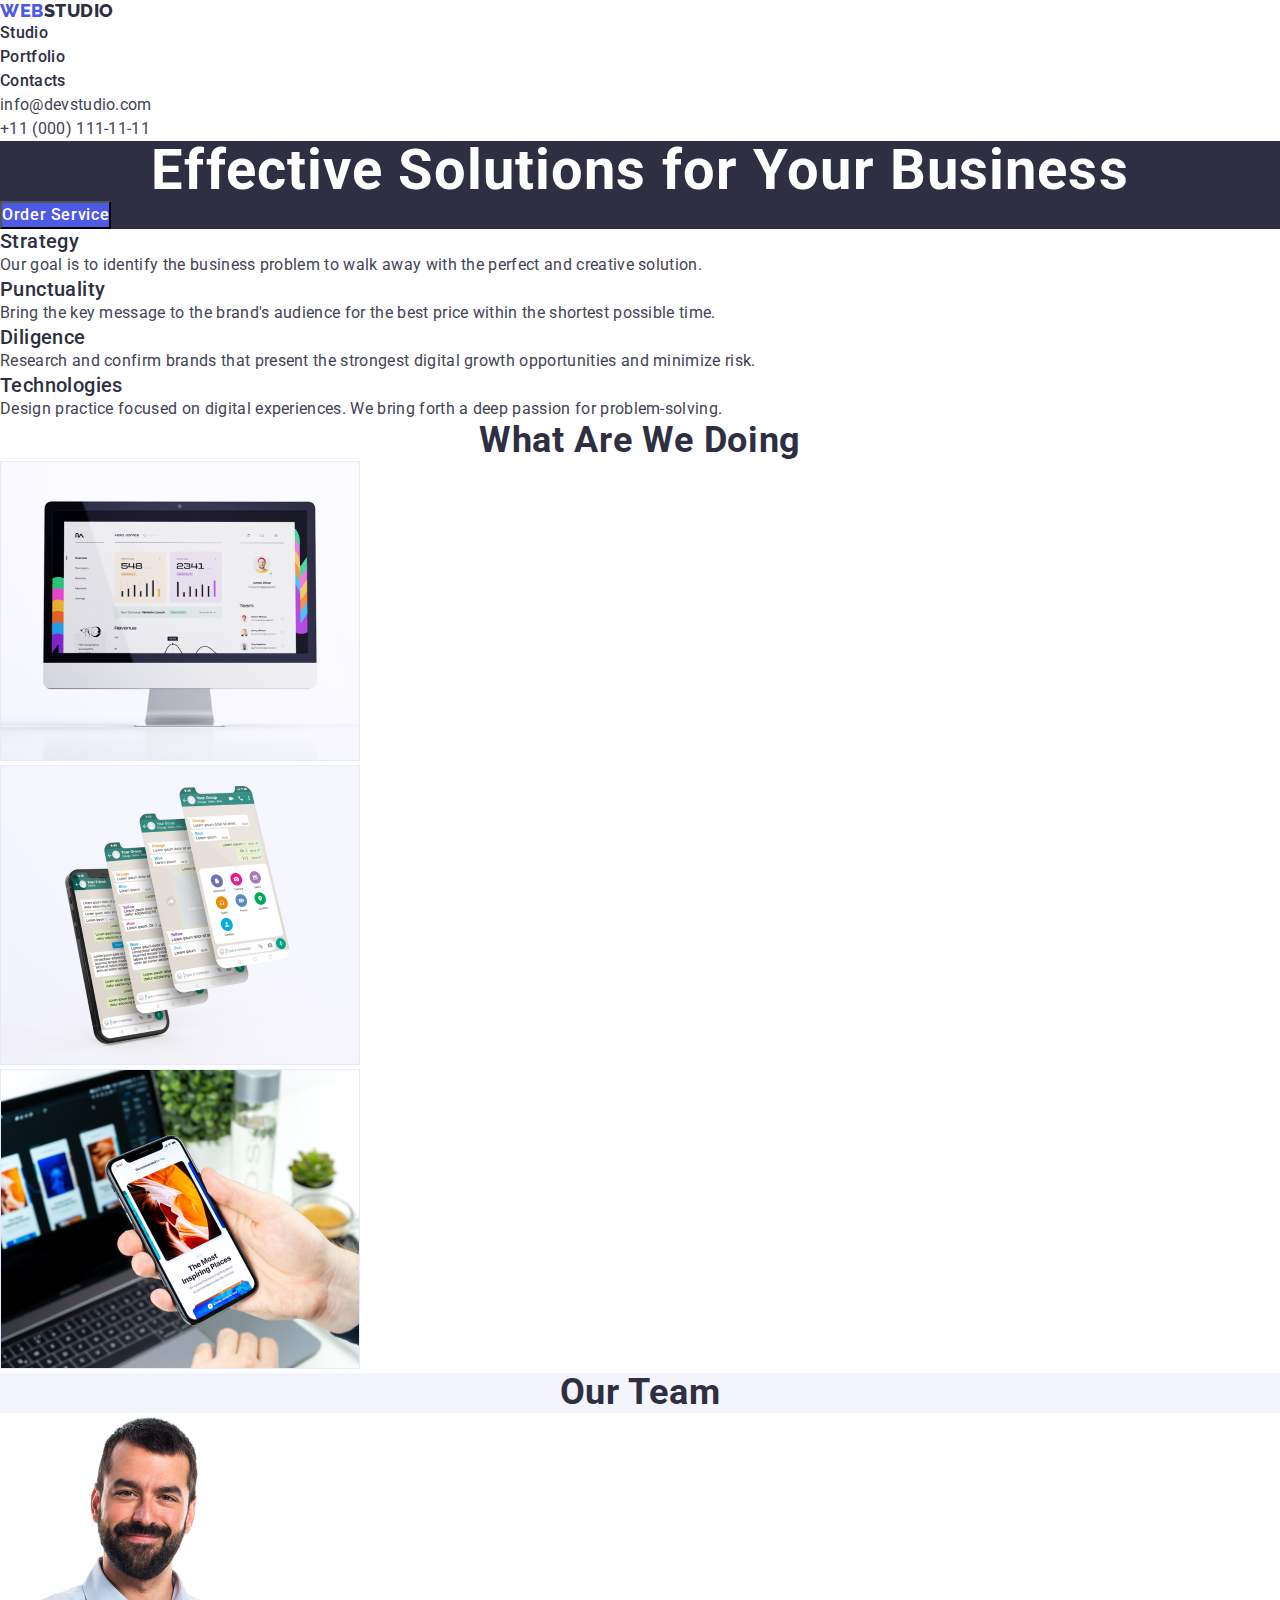
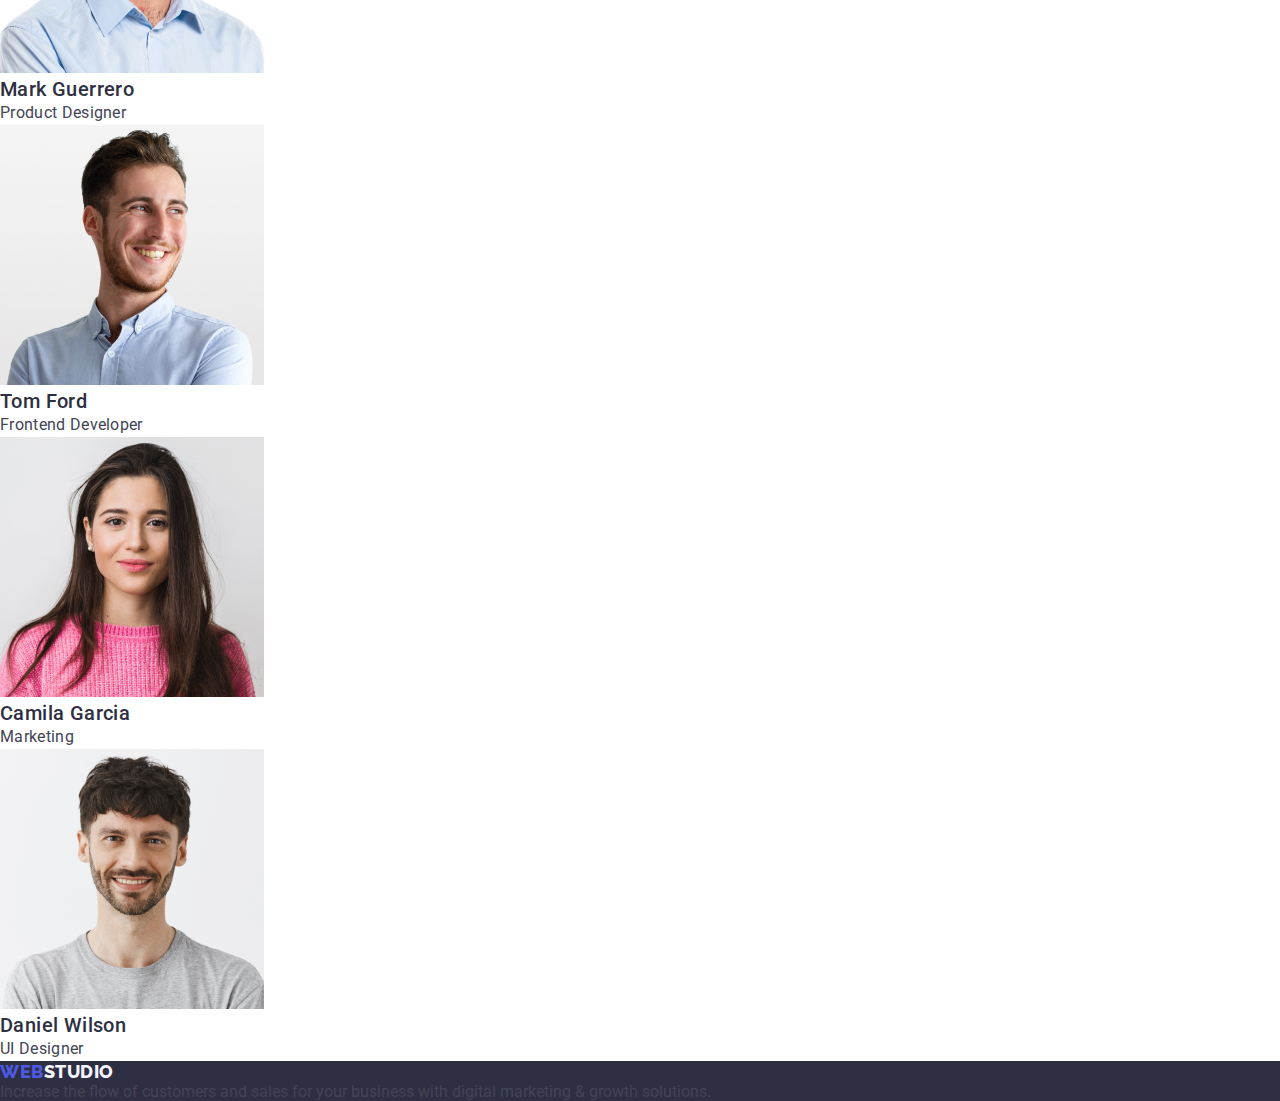
==== index.html @ 9f0ffa0a "Add files via upload" ====
<!DOCTYPE html>
<html lang="en">

<head>
    <meta charset="UTF-8">
    <meta http-equiv="X-UA-Compatible" content="IE=edge">
    <meta name="viewport" content="width=device-width, initial-scale=1.0">
    <link rel="preconnect" href="https://fonts.googleapis.com">
    <link rel="preconnect" href="https://fonts.gstatic.com" crossorigin>
    <link href="https://fonts.googleapis.com/css2?family=Raleway:wght@800&family=Roboto:wght@400;500;700&display=swap"
        rel="stylesheet">
    <link rel="stylesheet" href="./css/styles.css">
    <title>Studio</title>

</head>

<body>
    <header class="">
        <nav class="">
            <a href="./index.html" class="logo link"> Web<span class="studio">Studio</span> </a>
            <ul class="list">
                <li class=""> <a class="menu link" href="./index.html"> Studio </a> </li>
                <li class=""> <a class="menu link" href="./portfolio.html"> <span class=""> Portfolio </span> </a> </li>
                <li class=""> <a class="menu link" href=""> Contacts </a> </li>
            </ul>
        </nav>
        <address class="address">
            <ul class="list">
                <li class=""> <a class="adr link" href="mailto:info@devstudio.com">info@devstudio.com</a> </li>
                <li class=""> <a class="adr link" href="tel:+110001111111">+11 (000) 111-11-11</a> </li>
            </ul>
            <!-- blue box -->
        </address>



    </header>

    <main>
        <!-- section one-->
        <section class="sec">
            <h1 class="caption"> Effective Solutions
                for Your Business
            </h1>
            <button type="button" class="btm">Order Service</button>
        </section>

        <!-- section two -->

        <section>
            <h2 hidden class="asds">a</h2>
            <ul class="list">
                <li>
                    <h3 class="tip">Strategy</h3>

                    <p class="para">Our goal is to identify the business
                        problem to walk away with the perfect and creative solution. </p>
                </li>

                <li class="">
                    <h3 class="tip">Punctuality</h3>

                    <p class="para">Bring the key message to the brand's audience for the best price within the shortest possible
                        time.</p>
                </li>

                <li class="">
                    <h3 class="tip">Diligence</h3>

                    <p class="para">Research and confirm brands that present the strongest digital growth opportunities and minimize
                        risk.

                    </p>

                </li>

                <li class="">
                    <h3 class="tip">Technologies</h3>

                    <p class="para">Design practice focused on digital experiences. We bring forth a deep passion for
                        problem-solving.</p>
                </li>
            </ul>

        </section>

        <!-- section three -->

        <section>
            <h2 class="tip-two">What are we doing</h2>
            <ul class="list">
                <li class=""><img src="./images/img--1.jpg" alt="no picture found" width="360"></li>

                <li class=""><img src="./images/Rectangle--71.jpg" alt="no picture found" width="360"></li>

                <li class=""><img src="./images/img--3.jpg" alt="no picture found" width="360"> </li>
            </ul>
        </section>

        <!-- section four -->

        <section class="section-four">
            <h2 class="tip-two">Our Team</h2>
            <ul class="list">

                <li class="punkt"><img src="./images/img-4.jpg" alt="no picture found" width="264">

                    <h3 class="tip">Mark Guerrero</h3>
                    <p class="para">Product Designer</p>
                </li>

                <li class="punkt"><img src="./images/img-2.jpg" alt=" no picture found " width="264">

                    <h3 class="tip">Tom Ford</h3>
                    <p class="para">Frontend Developer</p>
                </li>

                <li class="punkt"><img src="./images/img-1.jpg" alt=" no picture found " width="264">

                    <h3 class="tip">Camila Garcia</h3>
                    <p class="para">Marketing</p>
                </li>

                <li class="punkt"><img src="./images/img.jpg" alt=" no picture found " width="264">

                    <h3 class="tip">Daniel Wilson</h3>
                    <p class="para">UI Designer</p>
                </li>
            </ul>
        </section>
    </main>


    <footer class="footer">
        <a href="./index.html" class="logo link"> Web<span class="studio-two">Studio</span> </a>
        <p> Increase the flow of customers and sales for your business with digital marketing & growth solutions. </p>


    </footer>
</body>

</html>
---- css/styles.css ----
* {
    margin: 0;
    padding: 0;
    list-style: none;
    box-sizing: border-box;
}



:root {
    --main-title-color: #2E2F42;  


}

body {
    color: #434455;
    font-family: "Roboto", sans-serif;
    background-color: #FFFFFF;

}
:root

.logo {
    font-family: "Raleway", sans-serif;
    font-weight: 800;
    font-size: 18px;
    line-height: 1.17;
    letter-spacing: 0.03em;
    text-transform: uppercase;
    color: #4d5ae5;
}

.link {
    text-decoration: none;
}

.studio {
    color: var(--main-title-color);
}

.list {
    list-style: none;
}

.menu {
    font-weight: 500;
    font-size: 16px;
    line-height: 1.5;
    letter-spacing: 0.02em;
    color: var(--main-title-color);
    font-style: normal;
}

.menu:hover {
    color: #404bbf;
}

.menu:focus {
    color: #404bbf;
}

.address {
    font-style: normal;
}

.adr {
    font-size: 16px;
    line-height: 1.5;
    letter-spacing: 0.02em;
    color: #434455;
}

.adr:focus {
    color: #404bbf;
}

.adr:hover {
    color: #404bbf;
}

.sec {
    background-color: var(--main-title-color);
}

.caption {
    font-size: 56px;
    line-height: 1.07;
    text-align: center;
    letter-spacing: 0.02em;
    color: #ffffff;
}

.btm {
    font-family: "Roboto", sans-serif;
    background-color: #4D5AE5;
    font-weight: 500;
    font-size: 16px;
    line-height: 1.5;
    letter-spacing: 0.04em;
    color: #ffffff;
    cursor: pointer;
}

.btm:hover {
    color: #404BBF;
    background-color: #404BBF;
}

.btm:focus {
    color: #404BBF;
    background-color: #404BBF;
}

.tip {
    font-weight: 500;
    font-size: 20px;
    line-height: 1.2;
    letter-spacing: 0.02em;
    color: var(--main-title-color);
}

.para {
    font-size: 16px;
    line-height: 1.5;
    letter-spacing: 0.02em;
    color: #434455;
}

.tip-two {
    font-size: 36px;
    line-height: 1.11;
    text-align: center;
    letter-spacing: 0.02em;
    text-transform: capitalize;
    color: var(--main-title-color);
}

.section-four {
    background-color: #F4F4FD;
}

.punkt {
    background-color: #FFFFFF;

}

.footer {
    background-color: var(--main-title-color);
}

.studio-two {
    color: #f4f4fd;
}

.all {
    font-family: "Roboto", sans-serif;
    font-weight: 500;
    font-size: 16px;
    line-height: 1.5;
    letter-spacing: 0.04em;
    color: #4d5ae5;
    background-color: #F4F4FD;
}

.all:hover {
color: #FFFFFF;
background-color: #404BBF;
}

.all:focus {
 color: #FFFFFF;  
 background-color: #404BBF; 
}
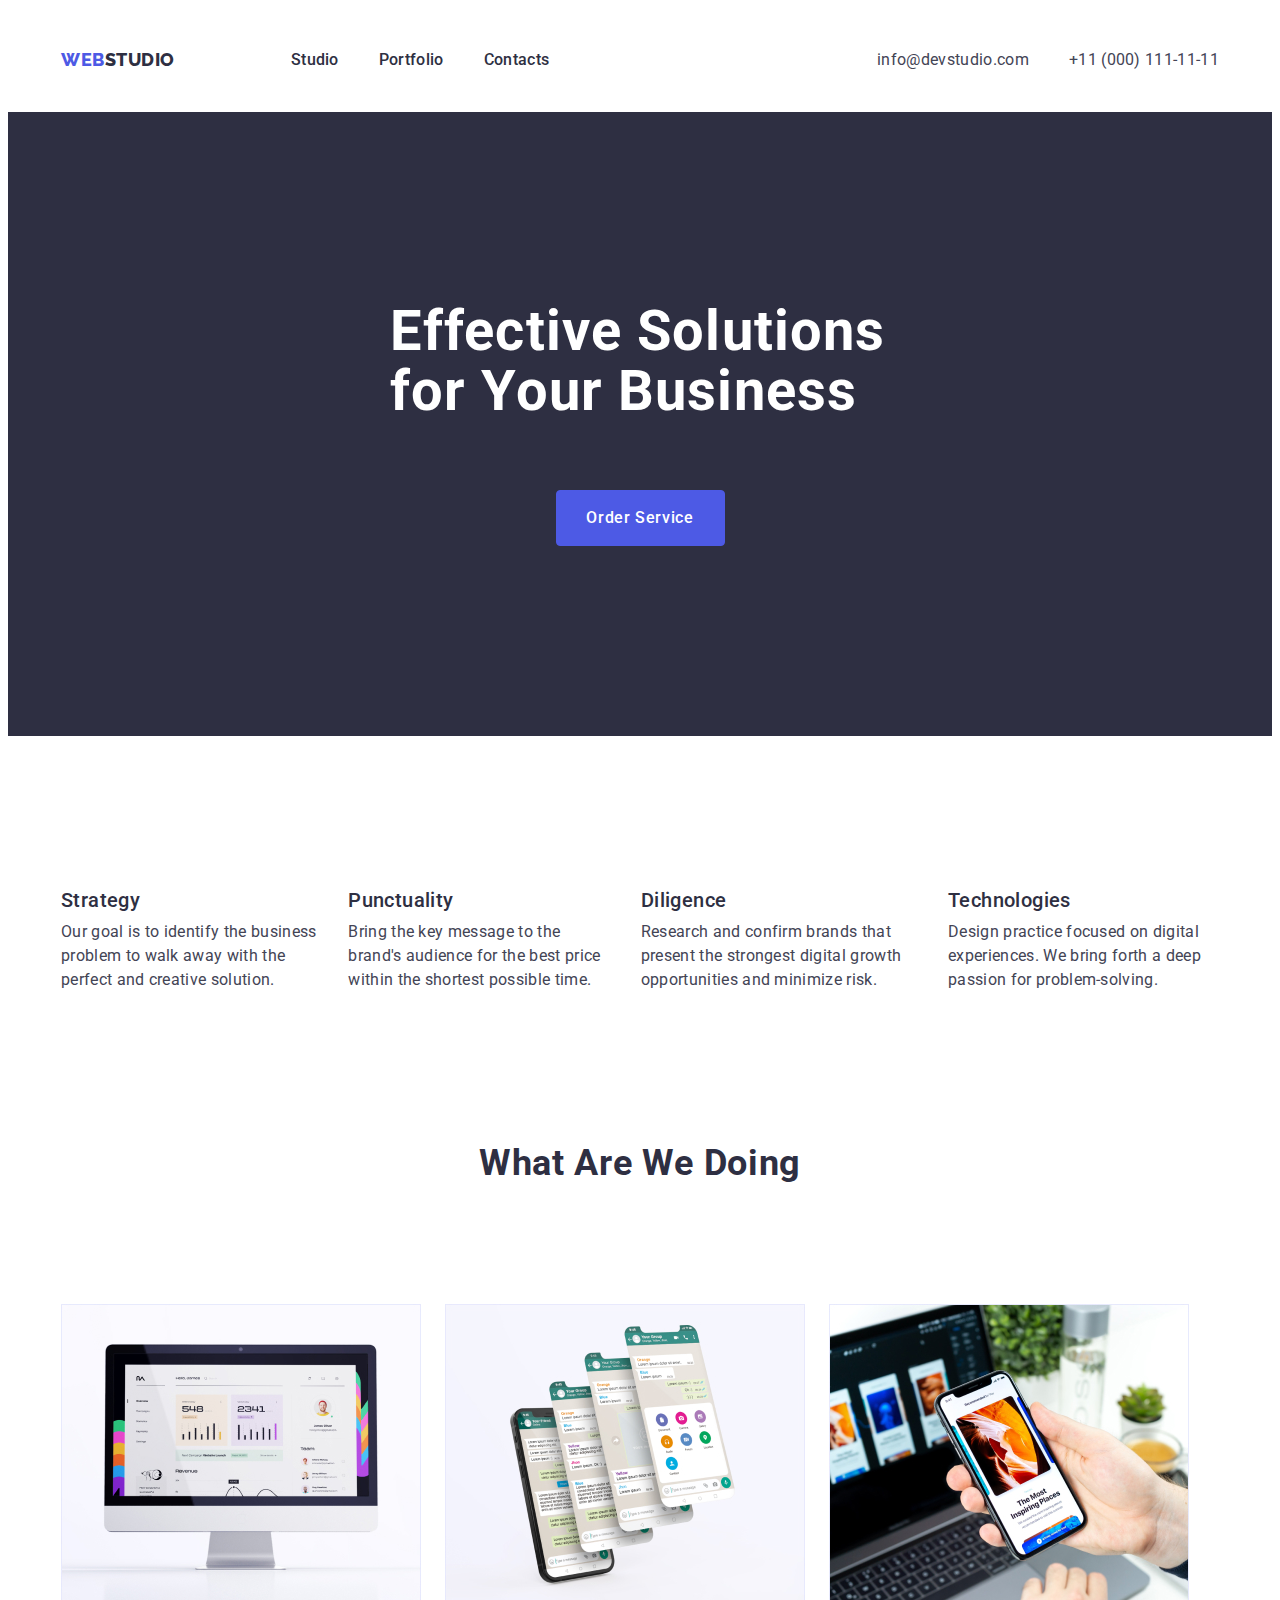
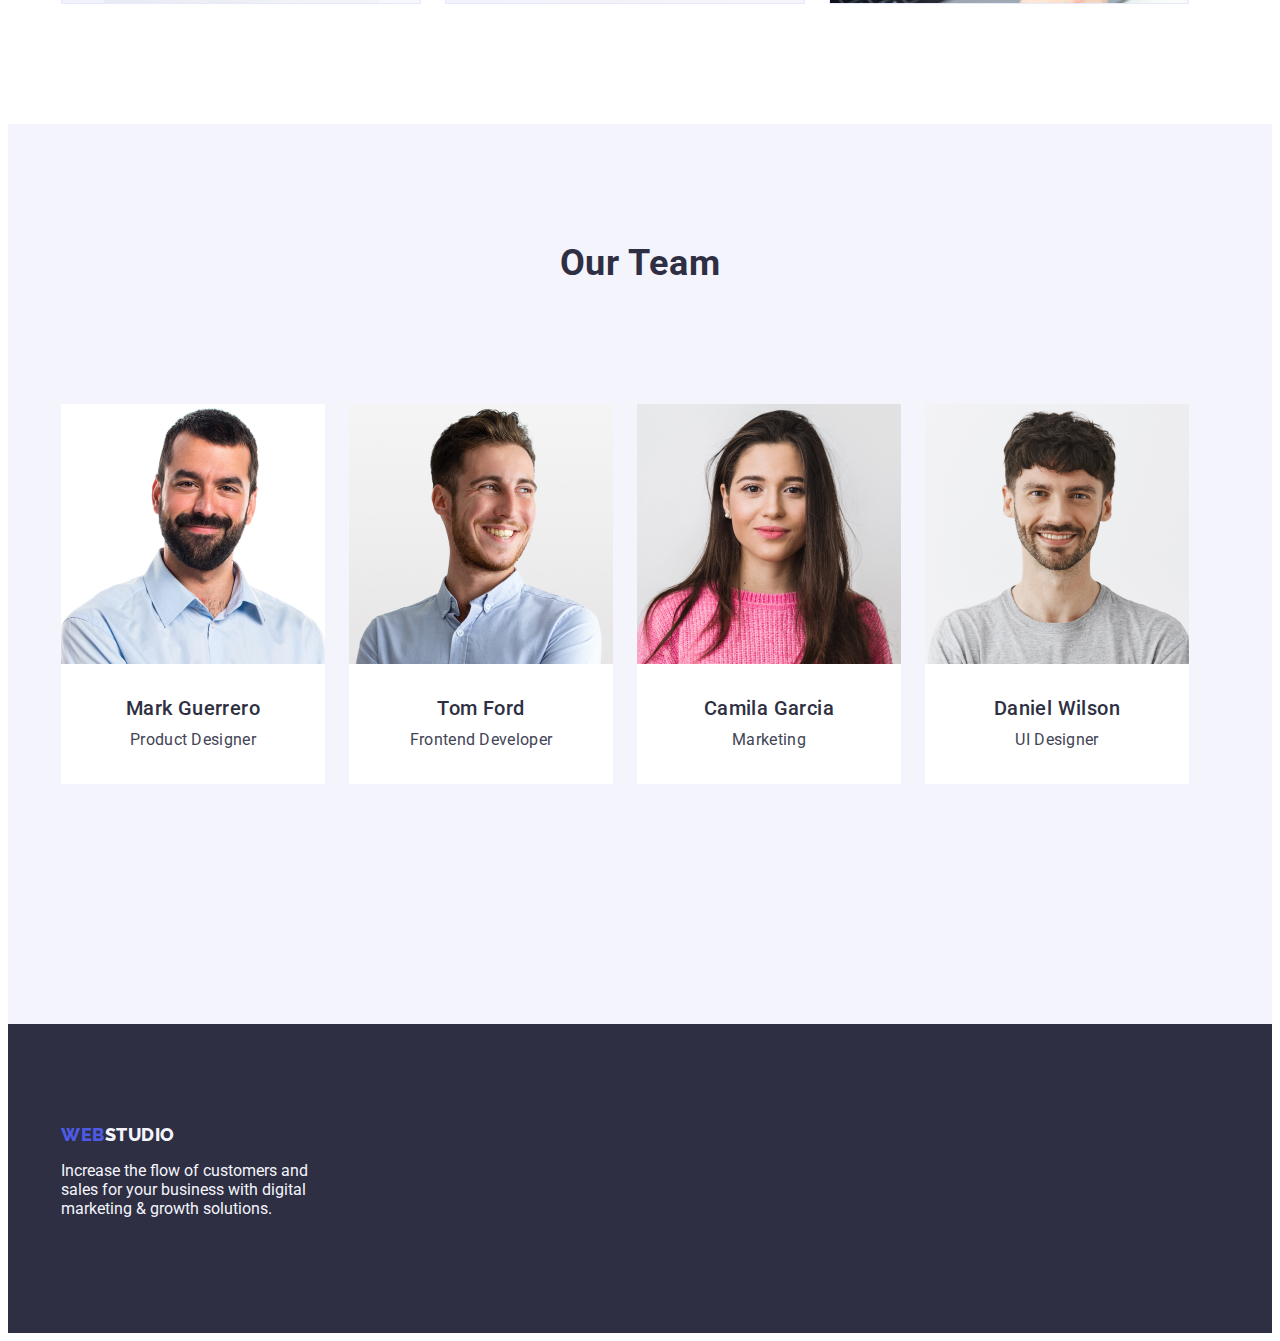
==== commit 0095fd40: "h" ====
--- a/index.html
+++ b/index.html
@@ -9,37 +9,44 @@
     <link rel="preconnect" href="https://fonts.gstatic.com" crossorigin>
     <link href="https://fonts.googleapis.com/css2?family=Raleway:wght@800&family=Roboto:wght@400;500;700&display=swap"
         rel="stylesheet">
+    <link rel="stylesheet" href="https://cdnjs.cloudflare.com/ajax/libs/modern-normalize/1.1.0/modern-normalize.min.css"
+        integrity="sha512-wpPYUAdjBVSE4KJnH1VR1HeZfpl1ub8YT/NKx4PuQ5NmX2tKuGu6U/JRp5y+Y8XG2tV+wKQpNHVUX03MfMFn9Q=="
+        crossorigin="anonymous" referrerpolicy="no-referrer" />
     <link rel="stylesheet" href="./css/styles.css">
+
     <title>Studio</title>
 
 </head>
 
 <body>
-    <header class="">
-        <nav class="">
-            <a href="./index.html" class="logo link"> Web<span class="studio">Studio</span> </a>
-            <ul class="list">
-                <li class=""> <a class="menu link" href="./index.html"> Studio </a> </li>
-                <li class=""> <a class="menu link" href="./portfolio.html"> <span class=""> Portfolio </span> </a> </li>
-                <li class=""> <a class="menu link" href=""> Contacts </a> </li>
-            </ul>
-        </nav>
-        <address class="address">
-            <ul class="list">
-                <li class=""> <a class="adr link" href="mailto:info@devstudio.com">info@devstudio.com</a> </li>
-                <li class=""> <a class="adr link" href="tel:+110001111111">+11 (000) 111-11-11</a> </li>
-            </ul>
-            <!-- blue box -->
-        </address>
+    <header class="header">
+        <div class="container header-container">
+            <nav class="header-navigation">
+                <a href="./index.html" class="logo link"> Web<span class="studio">Studio</span> </a>
+                <ul class="list top-menu">
+                    <li class=""> <a class="menu link studio-text" href="./index.html"> Studio </a> </li>
+                    <li class=""> <a class="menu link portfolio-text" href="./portfolio.html"> <span class=""> Portfolio
+                            </span> </a>
+                    </li>
+                    <li class=""> <a class="menu link contacts-text" href=""> Contacts </a> </li>
+                </ul>
+            </nav>
+            <address class="address">
+                <ul class="list top-menu ">
+                    <li class=""> <a class="adr link mail" href="mailto:info@devstudio.com">info@devstudio.com</a> </li>
+                    <li class=""> <a class="adr link" href="tel:+110001111111">+11 (000) 111-11-11</a> </li>
+                </ul>
+                <!-- blue box -->
+            </address>
 
 
-
+        </div>
     </header>
 
     <main>
         <!-- section one-->
-        <section class="sec">
-            <h1 class="caption"> Effective Solutions
+        <section class="section">
+            <h1 class="caption "> Effective Solutions
                 for Your Business
             </h1>
             <button type="button" class="btm">Order Service</button>
@@ -48,94 +55,109 @@
         <!-- section two -->
 
         <section>
-            <h2 hidden class="asds">a</h2>
-            <ul class="list">
-                <li>
-                    <h3 class="tip">Strategy</h3>
+            <div class="container">
+                <h2 hidden class="asds">a</h2>
+                <ul class="list section-lists">
+                    <li>
+                        <h3 class="tip">Strategy</h3>
 
-                    <p class="para">Our goal is to identify the business
-                        problem to walk away with the perfect and creative solution. </p>
-                </li>
+                        <p class="para">Our goal is to identify the business
+                            problem to walk away with the perfect and creative solution. </p>
+                    </li>
 
-                <li class="">
-                    <h3 class="tip">Punctuality</h3>
+                    <li class="">
+                        <h3 class="tip">Punctuality</h3>
 
-                    <p class="para">Bring the key message to the brand's audience for the best price within the shortest possible
-                        time.</p>
-                </li>
+                        <p class="para">Bring the key message to the brand's audience for the best price within the
+                            shortest
+                            possible
+                            time.</p>
+                    </li>
 
-                <li class="">
-                    <h3 class="tip">Diligence</h3>
+                    <li class="">
+                        <h3 class="tip">Diligence</h3>
 
-                    <p class="para">Research and confirm brands that present the strongest digital growth opportunities and minimize
-                        risk.
+                        <p class="para">Research and confirm brands that present the strongest digital growth
+                            opportunities
+                            and minimize
+                            risk.
 
-                    </p>
+                        </p>
 
-                </li>
+                    </li>
 
-                <li class="">
-                    <h3 class="tip">Technologies</h3>
+                    <li class="">
+                        <h3 class="tip">Technologies</h3>
 
-                    <p class="para">Design practice focused on digital experiences. We bring forth a deep passion for
-                        problem-solving.</p>
-                </li>
-            </ul>
+                        <p class="para">Design practice focused on digital experiences. We bring forth a deep passion
+                            for
+                            problem-solving.</p>
+                    </li>
+                </ul>
+            </div>
 
         </section>
 
         <!-- section three -->
 
         <section>
-            <h2 class="tip-two">What are we doing</h2>
-            <ul class="list">
-                <li class=""><img src="./images/img--1.jpg" alt="no picture found" width="360"></li>
+            <div class="container">
 
-                <li class=""><img src="./images/Rectangle--71.jpg" alt="no picture found" width="360"></li>
+                <h2 class="tip-two">What are we doing</h2>
+                <ul class="list section-lists">
+                    <li class=""><img src="./images/img--1.jpg" alt="no picture found" width="360"></li>
 
-                <li class=""><img src="./images/img--3.jpg" alt="no picture found" width="360"> </li>
-            </ul>
+                    <li class=""><img src="./images/Rectangle--71.jpg" alt="no picture found" width="360"></li>
+
+                    <li class=""><img src="./images/img--3.jpg" alt="no picture found" width="360"> </li>
+                </ul>
+            </div>
         </section>
 
         <!-- section four -->
 
         <section class="section-four">
-            <h2 class="tip-two">Our Team</h2>
-            <ul class="list">
+            <div class="container">
+                <h2 class="tip-two">Our Team</h2>
+                <ul class="list section-lists">
 
-                <li class="punkt"><img src="./images/img-4.jpg" alt="no picture found" width="264">
+                    <li class="punkt"><img src="./images/img-4.jpg" alt="no picture found" width="264">
 
-                    <h3 class="tip">Mark Guerrero</h3>
-                    <p class="para">Product Designer</p>
-                </li>
+                        <h3 class="tip">Mark Guerrero</h3>
+                        <p class="para">Product Designer</p>
+                    </li>
 
-                <li class="punkt"><img src="./images/img-2.jpg" alt=" no picture found " width="264">
+                    <li class="punkt"><img src="./images/img-2.jpg" alt=" no picture found " width="264">
 
-                    <h3 class="tip">Tom Ford</h3>
-                    <p class="para">Frontend Developer</p>
-                </li>
+                        <h3 class="tip">Tom Ford</h3>
+                        <p class="para">Frontend Developer</p>
+                    </li>
 
-                <li class="punkt"><img src="./images/img-1.jpg" alt=" no picture found " width="264">
+                    <li class="punkt"><img src="./images/img-1.jpg" alt=" no picture found " width="264">
 
-                    <h3 class="tip">Camila Garcia</h3>
-                    <p class="para">Marketing</p>
-                </li>
+                        <h3 class="tip">Camila Garcia</h3>
+                        <p class="para">Marketing</p>
+                    </li>
 
-                <li class="punkt"><img src="./images/img.jpg" alt=" no picture found " width="264">
+                    <li class="punkt"><img src="./images/img.jpg" alt=" no picture found " width="264">
 
-                    <h3 class="tip">Daniel Wilson</h3>
-                    <p class="para">UI Designer</p>
-                </li>
-            </ul>
+                        <h3 class="tip">Daniel Wilson</h3>
+                        <p class="para">UI Designer</p>
+                    </li>
+                </ul>
+            </div>
         </section>
     </main>
 
 
     <footer class="footer">
-        <a href="./index.html" class="logo link"> Web<span class="studio-two">Studio</span> </a>
-        <p> Increase the flow of customers and sales for your business with digital marketing & growth solutions. </p>
+        <div class="container footer-container">
+            <a href="./index.html" class="logo link footer-logo"> Web<span class="studio-two">Studio</span> </a>
+            <p class="footer-text"> Increase the flow of customers and sales for your business with digital marketing &
+                growth solutions.
+            </p>
 
-
+        </div>
     </footer>
 </body>
 
--- a/css/styles.css
+++ b/css/styles.css
@@ -1,25 +1,56 @@
-* {
+:root {
+    --main-title-color: #2E2F42;
+
+
+}
+
+p,
+h1,
+h2,
+h3,
+h4,
+h5,
+h6 {
     margin: 0;
-    padding: 0;
-    list-style: none;
-    box-sizing: border-box;
-}
-
-
-
-:root {
-    --main-title-color: #2E2F42;  
-
-
+}
+
+
+button {
+    cursor: pointer;
+}
+
+address {
+    font-style: normal;
 }
 
 body {
     color: #434455;
     font-family: "Roboto", sans-serif;
-    background-color: #FFFFFF;
-
-}
-:root
+
+
+}
+
+img {
+    display: block;
+}
+
+
+.header {
+    display: flex;
+    align-items: center;
+    padding-top: 24px;
+    padding-bottom: 24px;
+}
+
+.container {
+    width: 1158px;
+    padding-left: 15px;
+    padding-right: 15px;
+    margin: 0 auto;
+
+
+
+}
 
 .logo {
     font-family: "Raleway", sans-serif;
@@ -29,6 +60,20 @@
     letter-spacing: 0.03em;
     text-transform: uppercase;
     color: #4d5ae5;
+    margin-right: 76px;
+
+}
+
+.header-navigation {
+    display: flex;
+    align-items: center;
+    margin-right: auto;
+}
+
+.header-container {
+    display: flex;
+
+
 }
 
 .link {
@@ -79,19 +124,29 @@
     color: #404bbf;
 }
 
-.sec {
+.section {
     background-color: var(--main-title-color);
+    padding-top: 190px;
+    padding-bottom: 190px;
+    display: flex;
+    align-items: center;
+    flex-direction: column;
 }
 
 .caption {
+    width: 500px;
+    height: 140px;
     font-size: 56px;
     line-height: 1.07;
-    text-align: center;
     letter-spacing: 0.02em;
     color: #ffffff;
+    margin-bottom: 48px;
+
 }
 
 .btm {
+    width: 169px;
+    height: 56px;
     font-family: "Roboto", sans-serif;
     background-color: #4D5AE5;
     font-weight: 500;
@@ -100,10 +155,16 @@
     letter-spacing: 0.04em;
     color: #ffffff;
     cursor: pointer;
+    display: block;
+    border-radius: 4px;
+    border: 1px solid #4D5AE5;
+
+
+
 }
 
 .btm:hover {
-    color: #404BBF;
+    color: white;
     background-color: #404BBF;
 }
 
@@ -118,6 +179,8 @@
     line-height: 1.2;
     letter-spacing: 0.02em;
     color: var(--main-title-color);
+    padding-bottom: 8px;
+    padding-top: 32px;
 }
 
 .para {
@@ -125,6 +188,7 @@
     line-height: 1.5;
     letter-spacing: 0.02em;
     color: #434455;
+    padding-bottom: 32px;
 }
 
 .tip-two {
@@ -138,10 +202,15 @@
 
 .section-four {
     background-color: #F4F4FD;
+    padding-top: 120px;
+    padding-bottom: 120px;
 }
 
 .punkt {
     background-color: #FFFFFF;
+    display: flex;
+    flex-direction: column;
+    align-items: center;
 
 }
 
@@ -154,6 +223,7 @@
 }
 
 .all {
+    height: 50px;
     font-family: "Roboto", sans-serif;
     font-weight: 500;
     font-size: 16px;
@@ -161,14 +231,87 @@
     letter-spacing: 0.04em;
     color: #4d5ae5;
     background-color: #F4F4FD;
+    border: 1px solid #E7E9FC;
+    border-radius: 4px;
+    padding-top: 12px;
+    padding-bottom: 12px;
+    padding-right: 24px;
+    padding-left: 24px;
 }
 
 .all:hover {
-color: #FFFFFF;
-background-color: #404BBF;
+    color: #FFFFFF;
+    background-color: #404BBF;
 }
 
 .all:focus {
- color: #FFFFFF;  
- background-color: #404BBF; 
+    color: #FFFFFF;
+    background-color: #404BBF;
+}
+
+.top-menu {
+    display: flex;
+    gap: 40px;
+}
+
+.section-lists {
+    margin: 0;
+    padding-left: 0;
+    display: flex;
+    margin-top: 120px;
+    margin-bottom: 120px;
+    gap: 24px;
+}
+
+.portfolio-list {
+    margin: 0;
+    padding-left: 0;
+    display: flex;
+    flex-wrap: wrap;
+    justify-content: center;
+    gap: 24px;
+
+}
+
+.footer-text {
+    color: #F4F4FD;
+    width: 264px;
+    height: 72px;
+    margin-top: 16px;
+    margin-bottom: 100px;
+}
+
+.footer-container {
+    display: flex;
+    flex-wrap: wrap;
+    flex-direction: column;
+}
+
+.footer-logo {
+    margin-top: 100px;
+}
+
+.portfolio-header {
+    border-bottom: 1px solid #E7E9FC;
+}
+
+.container-portfolio {
+    display: flex;
+    justify-content: center;
+    align-items: center;
+    gap: 24px;
+}
+
+.btn-portfolio {
+    margin-top: 96px;
+    margin-bottom: 72px;
+}
+
+.li-port {
+    border: 1px solid #E7E9FC;
+    margin-bottom: 48px;
+}
+
+.portfolio-pics-text {
+    padding-left: 16px;
 }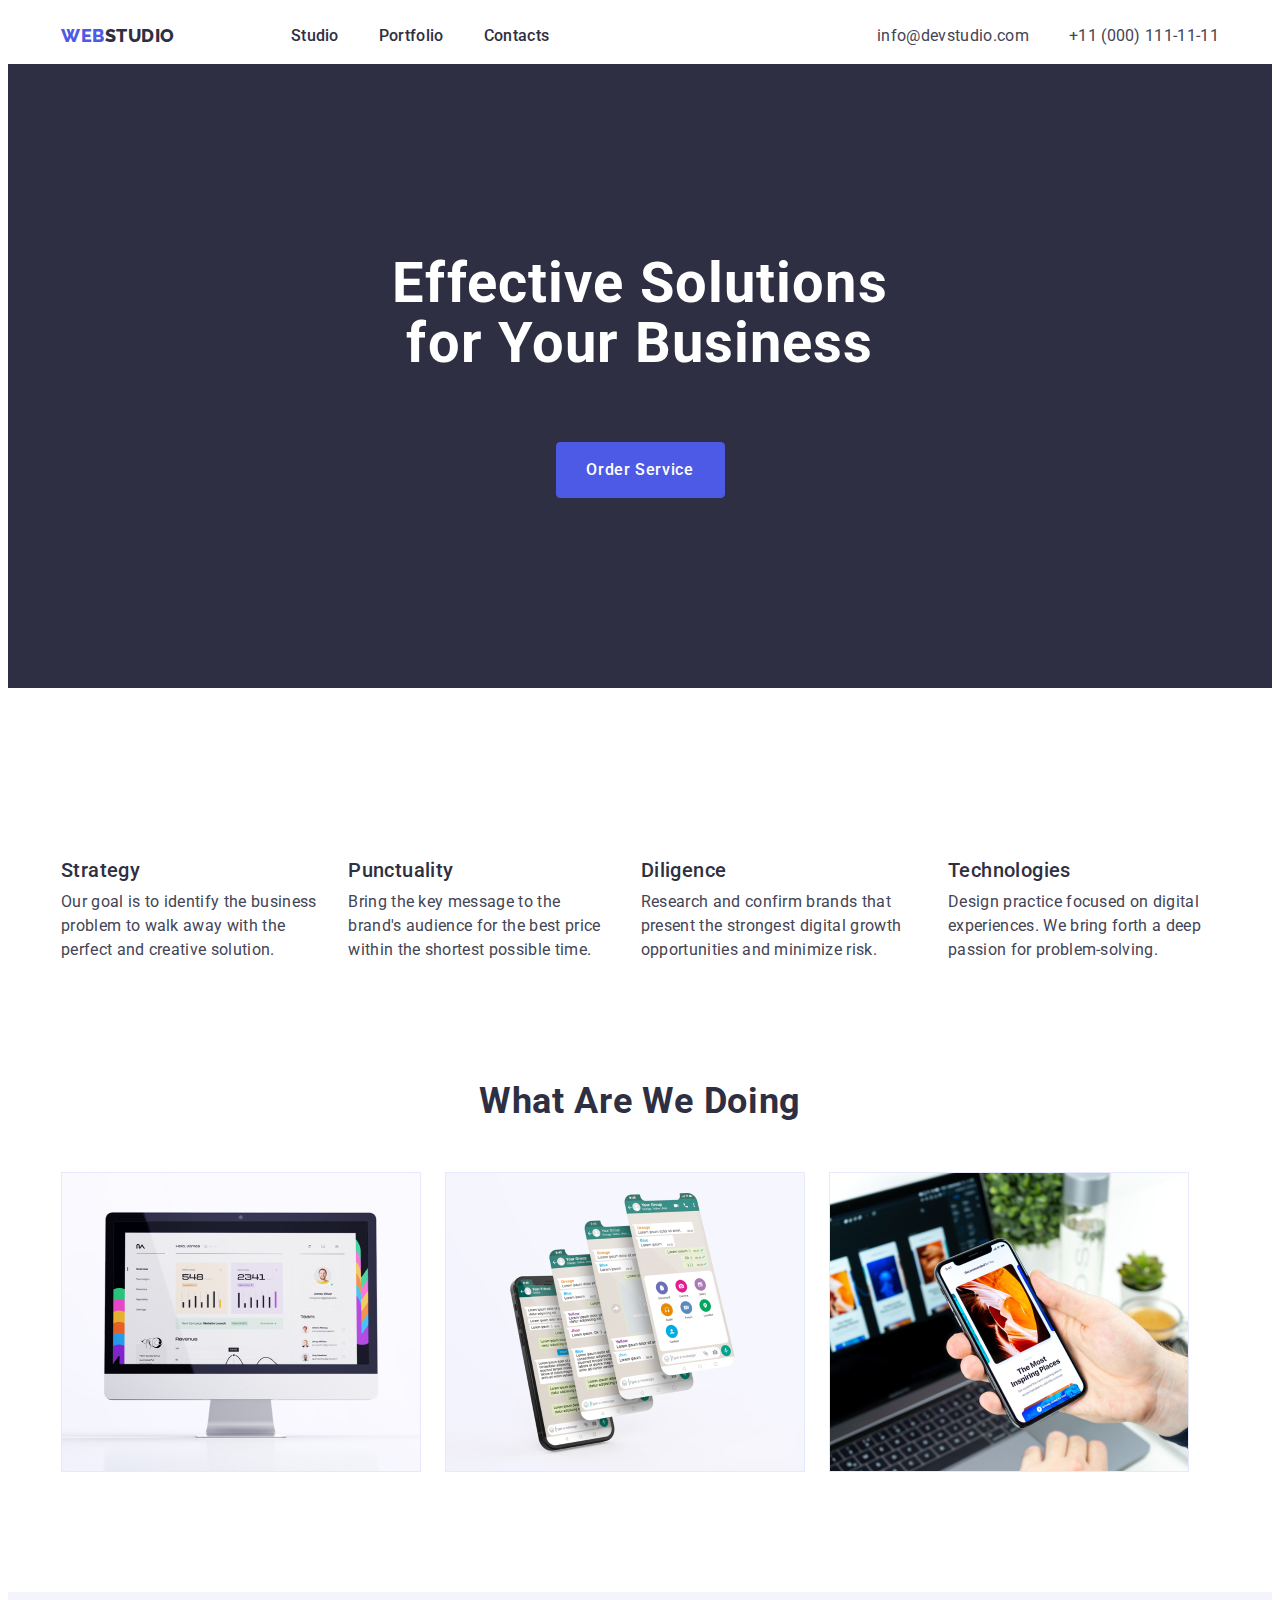
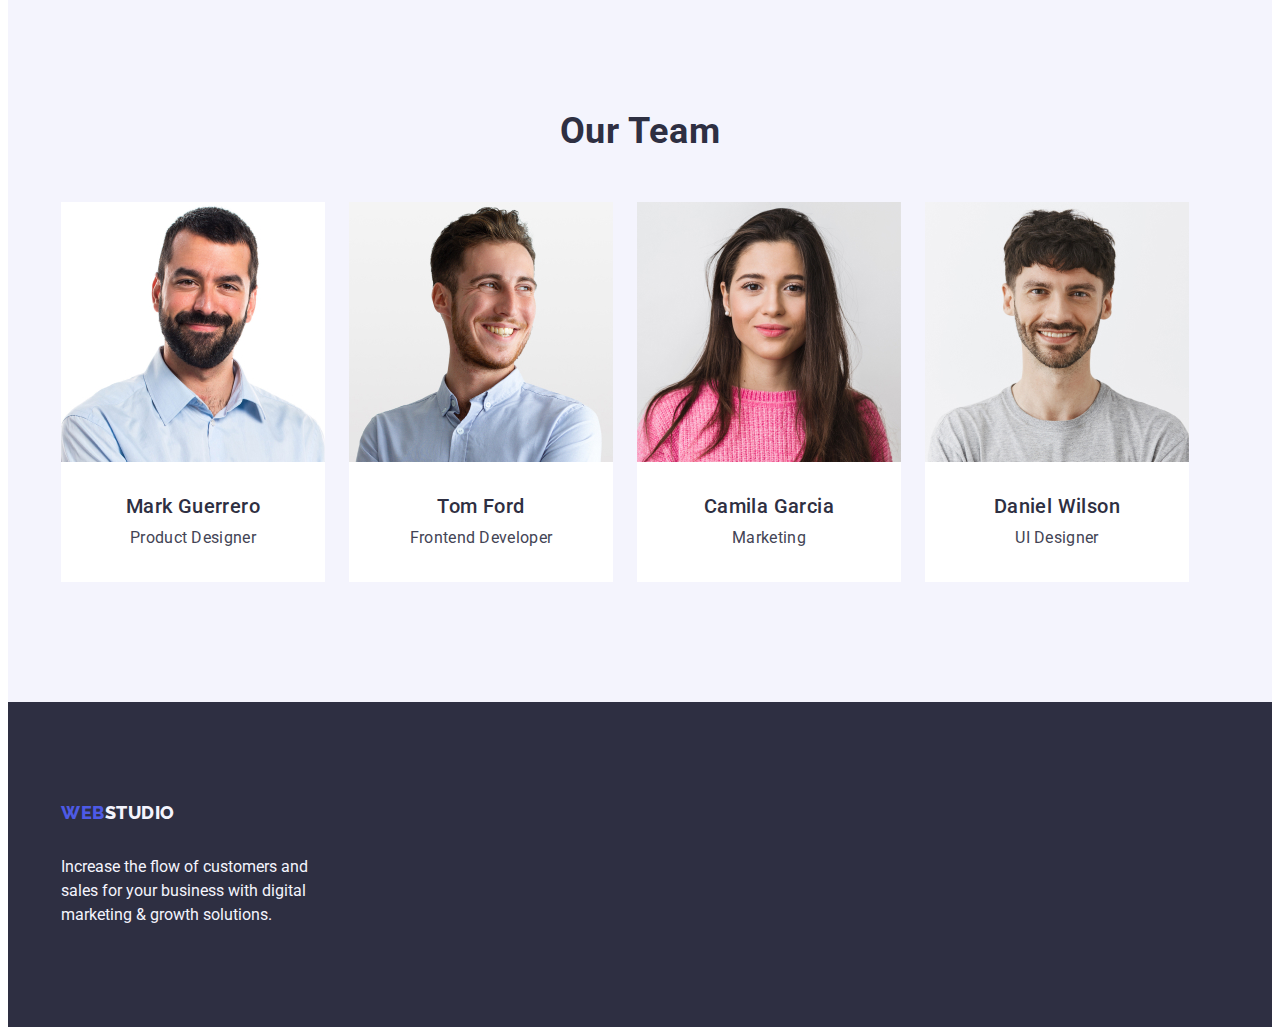
==== commit bb85cc30: "h" ====
--- a/index.html
+++ b/index.html
@@ -54,7 +54,7 @@
 
         <!-- section two -->
 
-        <section>
+        <section class="section-two">
             <div class="container">
                 <h2 hidden class="asds">a</h2>
                 <ul class="list section-lists">
@@ -100,7 +100,7 @@
 
         <!-- section three -->
 
-        <section>
+        <section class="section-three">
             <div class="container">
 
                 <h2 class="tip-two">What are we doing</h2>
@@ -122,27 +122,31 @@
                 <ul class="list section-lists">
 
                     <li class="punkt"><img src="./images/img-4.jpg" alt="no picture found" width="264">
-
-                        <h3 class="tip">Mark Guerrero</h3>
-                        <p class="para">Product Designer</p>
+                        <div class="text-photos">
+                            <h3 class="tip">Mark Guerrero</h3>
+                            <p class="para">Product Designer</p>
+                        </div>
                     </li>
 
                     <li class="punkt"><img src="./images/img-2.jpg" alt=" no picture found " width="264">
-
-                        <h3 class="tip">Tom Ford</h3>
-                        <p class="para">Frontend Developer</p>
+                        <div class="text-photos">
+                            <h3 class="tip">Tom Ford</h3>
+                            <p class="para">Frontend Developer</p>
+                        </div>
                     </li>
 
                     <li class="punkt"><img src="./images/img-1.jpg" alt=" no picture found " width="264">
-
-                        <h3 class="tip">Camila Garcia</h3>
-                        <p class="para">Marketing</p>
+                        <div class="text-photos">
+                            <h3 class="tip">Camila Garcia</h3>
+                            <p class="para">Marketing</p>
+                        </div>
                     </li>
 
                     <li class="punkt"><img src="./images/img.jpg" alt=" no picture found " width="264">
-
-                        <h3 class="tip">Daniel Wilson</h3>
-                        <p class="para">UI Designer</p>
+                        <div class="text-photos">
+                            <h3 class="tip">Daniel Wilson</h3>
+                            <p class="para">UI Designer</p>
+                        </div>
                     </li>
                 </ul>
             </div>
--- a/css/styles.css
+++ b/css/styles.css
@@ -38,8 +38,7 @@
 .header {
     display: flex;
     align-items: center;
-    padding-top: 24px;
-    padding-bottom: 24px;
+
 }
 
 .container {
@@ -141,6 +140,7 @@
     letter-spacing: 0.02em;
     color: #ffffff;
     margin-bottom: 48px;
+    text-align: center;
 
 }
 
@@ -180,7 +180,6 @@
     letter-spacing: 0.02em;
     color: var(--main-title-color);
     padding-bottom: 8px;
-    padding-top: 32px;
 }
 
 .para {
@@ -188,7 +187,7 @@
     line-height: 1.5;
     letter-spacing: 0.02em;
     color: #434455;
-    padding-bottom: 32px;
+    
 }
 
 .tip-two {
@@ -216,6 +215,8 @@
 
 .footer {
     background-color: var(--main-title-color);
+    padding-top: 100px;
+    padding-bottom: 100px;
 }
 
 .studio-two {
@@ -258,8 +259,7 @@
     margin: 0;
     padding-left: 0;
     display: flex;
-    margin-top: 120px;
-    margin-bottom: 120px;
+    padding-top: 50px;
     gap: 24px;
 }
 
@@ -270,15 +270,16 @@
     flex-wrap: wrap;
     justify-content: center;
     gap: 24px;
+    width: 1158px;
 
 }
 
 .footer-text {
     color: #F4F4FD;
     width: 264px;
-    height: 72px;
+    line-height: 24px;
     margin-top: 16px;
-    margin-bottom: 100px;
+    
 }
 
 .footer-container {
@@ -288,7 +289,7 @@
 }
 
 .footer-logo {
-    margin-top: 100px;
+   margin-bottom: 16px;
 }
 
 .portfolio-header {
@@ -314,4 +315,25 @@
 
 .portfolio-pics-text {
     padding-left: 16px;
+}
+
+.li-btm-space {
+    margin-bottom: 120px;
+}
+
+.section-three {
+    padding-bottom: 120px;
+    padding-top: 120px;
+}
+
+.section-two {
+    padding-top: 120px;
+}
+.text-photos {
+    padding-bottom: 32px;
+    padding-top: 32px;
+    display: flex;
+    flex-direction: column;
+    align-items: center;
+    
 }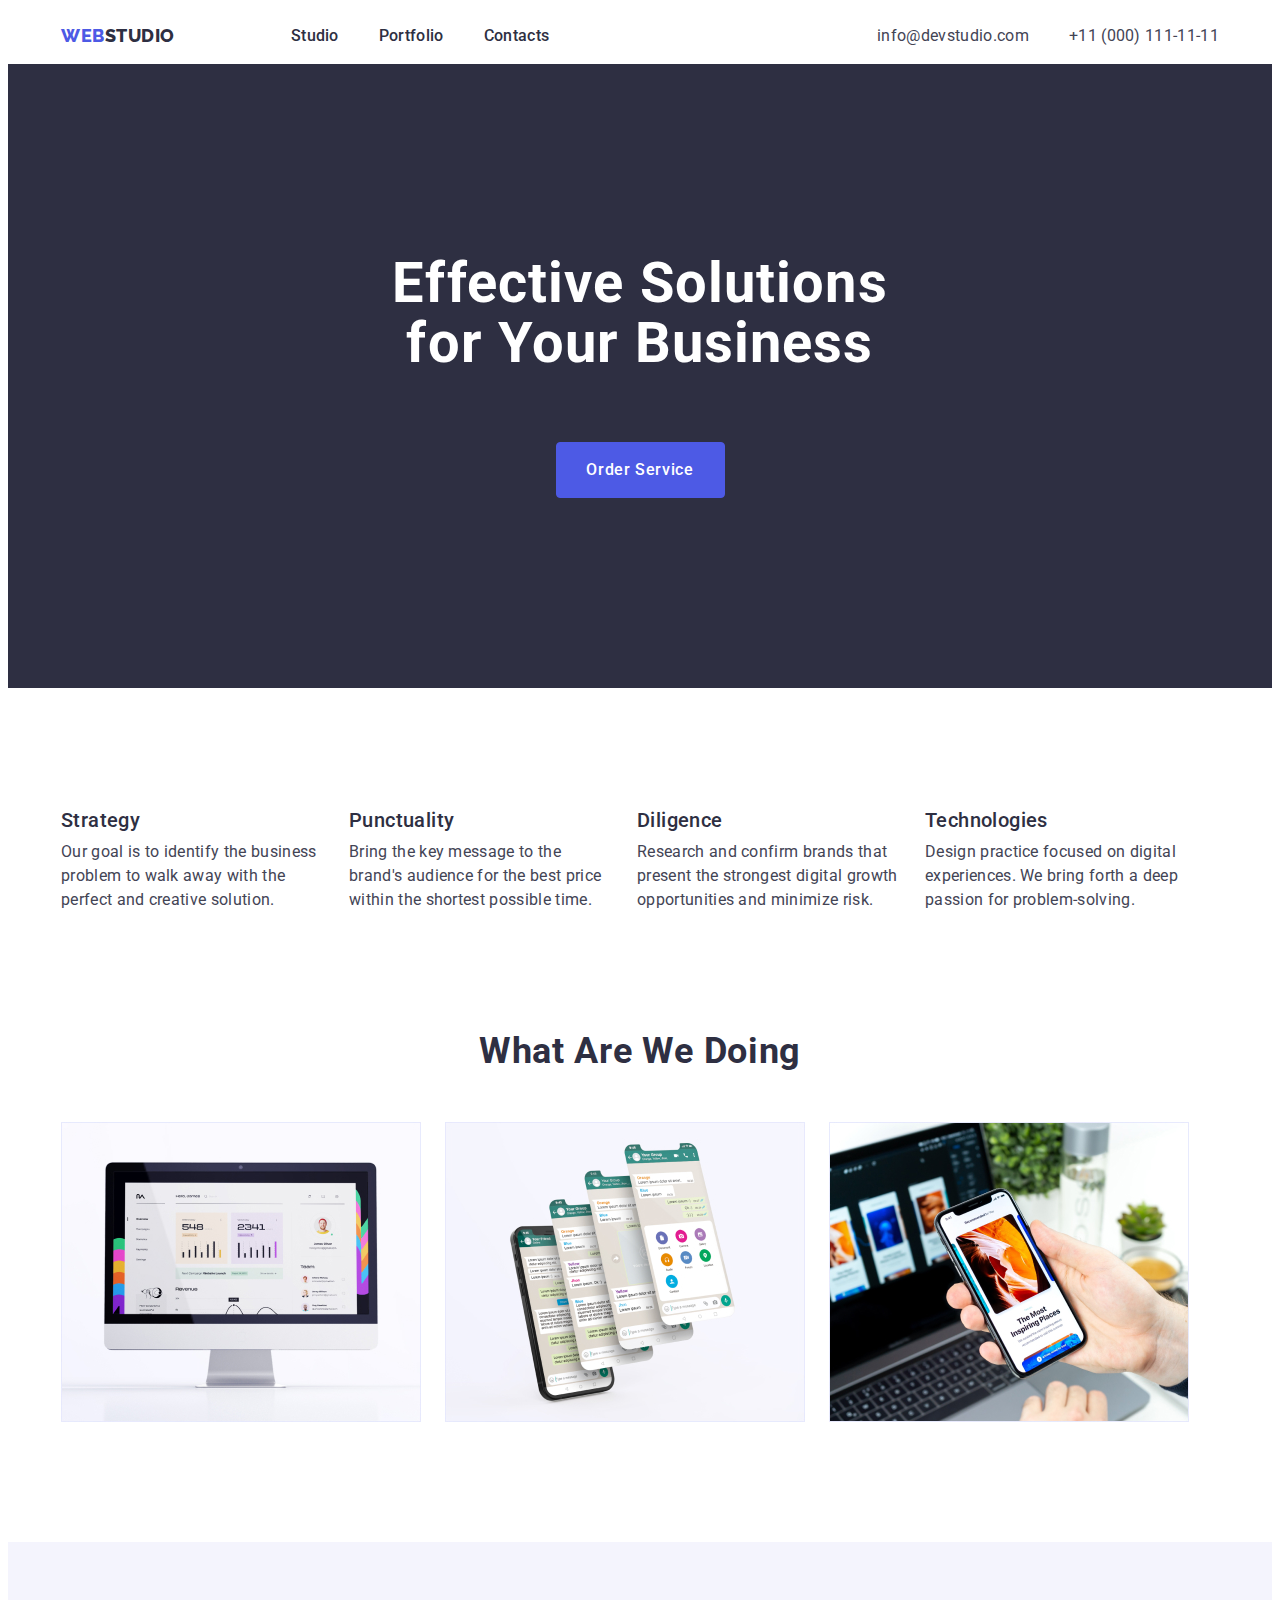
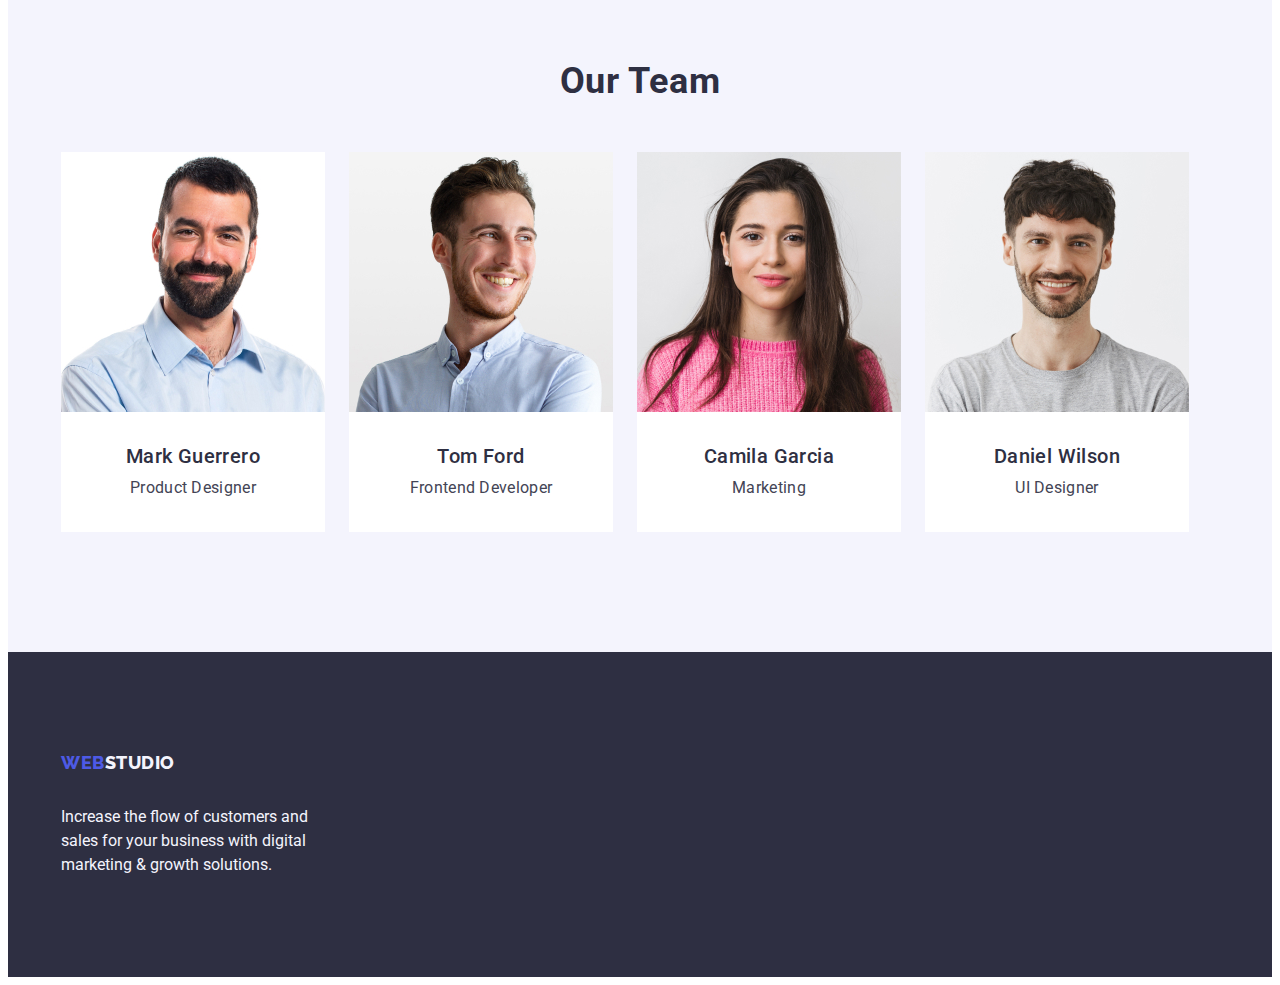
==== commit eacf2ca2: "h" ====
--- a/index.html
+++ b/index.html
@@ -58,14 +58,14 @@
             <div class="container">
                 <h2 hidden class="asds">a</h2>
                 <ul class="list section-lists">
-                    <li>
+                    <li class="li-sec-two">
                         <h3 class="tip">Strategy</h3>
 
                         <p class="para">Our goal is to identify the business
                             problem to walk away with the perfect and creative solution. </p>
                     </li>
 
-                    <li class="">
+                    <li class="li-sec-two">
                         <h3 class="tip">Punctuality</h3>
 
                         <p class="para">Bring the key message to the brand's audience for the best price within the
@@ -74,7 +74,7 @@
                             time.</p>
                     </li>
 
-                    <li class="">
+                    <li class="li-sec-two">
                         <h3 class="tip">Diligence</h3>
 
                         <p class="para">Research and confirm brands that present the strongest digital growth
@@ -86,7 +86,7 @@
 
                     </li>
 
-                    <li class="">
+                    <li class="li-sec-two">
                         <h3 class="tip">Technologies</h3>
 
                         <p class="para">Design practice focused on digital experiences. We bring forth a deep passion
--- a/css/styles.css
+++ b/css/styles.css
@@ -179,7 +179,7 @@
     line-height: 1.2;
     letter-spacing: 0.02em;
     color: var(--main-title-color);
-    padding-bottom: 8px;
+    margin-bottom: 8px;
 }
 
 .para {
@@ -197,6 +197,7 @@
     letter-spacing: 0.02em;
     text-transform: capitalize;
     color: var(--main-title-color);
+    margin-bottom: 50px;
 }
 
 .section-four {
@@ -259,7 +260,6 @@
     margin: 0;
     padding-left: 0;
     display: flex;
-    padding-top: 50px;
     gap: 24px;
 }
 
@@ -269,7 +269,7 @@
     display: flex;
     flex-wrap: wrap;
     justify-content: center;
-    gap: 24px;
+    gap: 48px 24px;
     width: 1158px;
 
 }
@@ -310,11 +310,10 @@
 
 .li-port {
     border: 1px solid #E7E9FC;
-    margin-bottom: 48px;
 }
 
 .portfolio-pics-text {
-    padding-left: 16px;
+    
 }
 
 .li-btm-space {
@@ -336,4 +335,26 @@
     flex-direction: column;
     align-items: center;
     
+}
+
+.li-sec-two {
+    width: 264px;
+}
+
+.sec {
+    padding-top: 76px;
+    padding-bottom: 120px;
+}
+
+.portfolio-groups {
+    padding-left: 16px;
+}
+
+.portfolio-pics-text-2 {
+    margin-bottom: 32px;
+    margin-top: 8px;
+}
+
+.portfolio-pics-text {
+    margin-top: 32px;
 }